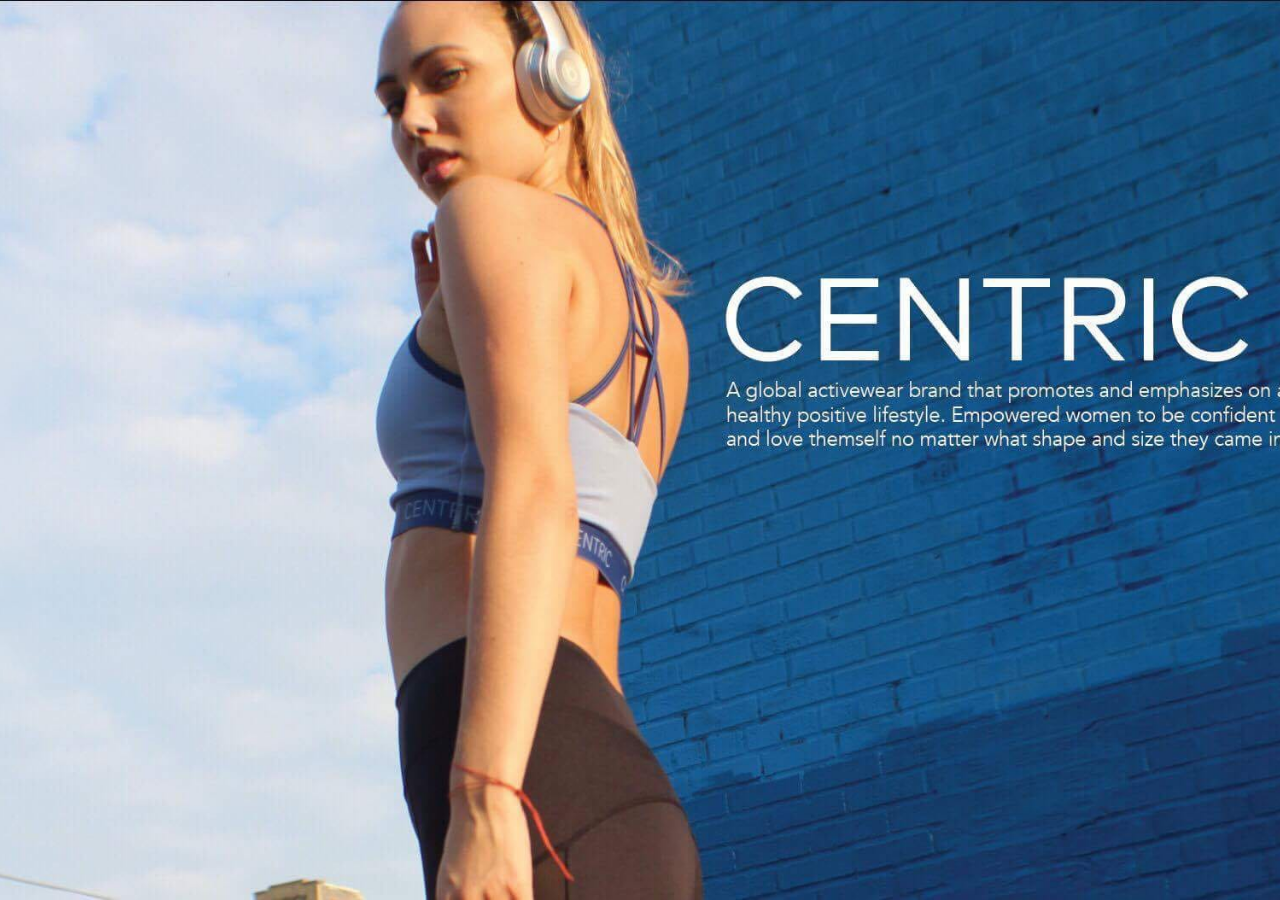
==== index.html @ 794f3bee "Initial commit, landing page done" ====
<!doctype html>
<html class="no-js" lang="">

<head>
  <meta charset="utf-8">
  <meta http-equiv="x-ua-compatible" content="ie=edge">
  <title>Centric Wear</title>
  <meta name="description" content="">
  <meta name="viewport" content="width=device-width, initial-scale=1, shrink-to-fit=no">

  <link rel="manifest" href="site.webmanifest">
  <link rel="apple-touch-icon" href="centric.jpg">
  <!-- Place favicon.ico in the root directory -->

  <link rel="stylesheet" href="css/normalize.css">
  <link rel="stylesheet" href="css/main.css">
</head>

<body>
<!--[if lte IE 9]>
<p class="browserupgrade">You are using an <strong>outdated</strong> browser. Please <a href="https://browsehappy.com/">upgrade
  your browser</a> to improve your experience and security.</p>
<![endif]-->

<div class="wrapper bg">
  <section class="main">
    <!--<article class="select-store">
      <select>
        <option value="volvo">Volvo</option>
        <option value="saab">Saab</option>
        <option value="mercedes">Mercedes</option>
        <option value="audi">Audi</option>
      </select>
    </article>-->
  </section>
</div>

<script src="js/vendor/modernizr-3.6.0.min.js" async></script>
<!--<script src="https://code.jquery.com/jquery-3.3.1.min.js"
        integrity="sha256-FgpCb/KJQlLNfOu91ta32o/NMZxltwRo8QtmkMRdAu8=" crossorigin="anonymous" async></script>
<script>window.jQuery || document.write('<script src="js/vendor/jquery-3.3.1.min.js" async><\/script>')</script>-->
<script src="js/plugins.js" defer></script>
<script src="js/main.js" defer></script>

<!-- Google Analytics: change UA-XXXXX-Y to be your site's ID. -->
<!--<script>
  window.ga = function () {
    ga.q.push(arguments)
  };
  ga.q = [];
  ga.l = +new Date;
  ga('create', 'UA-XXXXX-Y', 'auto');
  ga('send', 'pageview')
</script>
<script src="https://www.google-analytics.com/analytics.js" async defer></script>-->
</body>

</html>
---- css/main.css ----
/* ==========================================================================
   Base styles: opinionated defaults
   ========================================================================== */

html {
  color: #fff;
  font-size: 1em;
  line-height: 1.4;
}

/*
 * Remove text-shadow in selection highlight:
 * https://twitter.com/miketaylr/status/12228805301
 *
 * Vendor-prefixed and regular ::selection selectors cannot be combined:
 * https://stackoverflow.com/a/16982510/7133471
 *
 * Customize the background color to match your design.
 */

::-moz-selection {
  background: #b3d4fc;
  text-shadow: none;
}

::selection {
  background: #b3d4fc;
  text-shadow: none;
}

/*
 * A better looking default horizontal rule
 */

hr {
  border: 0;
  border-top: 1px solid #ccc;
  display: block;
  height: 1px;
  margin: 1em 0;
  padding: 0;
}

/*
 * Remove the gap between audio, canvas, iframes,
 * images, videos and the bottom of their containers:
 * https://github.com/h5bp/html5-boilerplate/issues/440
 */

audio,
canvas,
iframe,
img,
svg,
video {
  vertical-align: middle;
}

/*
 * Remove default fieldset styles.
 */

fieldset {
  border: 0;
  margin: 0;
  padding: 0;
}

/*
 * Allow only vertical resizing of textareas.
 */

textarea {
  resize: vertical;
}

/* ==========================================================================
   Browser Upgrade Prompt
   ========================================================================== */

.browserupgrade {
  background: #ccc;
  color: #000;
  margin: 0.2em 0;
  padding: 0.2em 0;
}

/* ==========================================================================
   Author's custom styles
   ========================================================================== */

body, html {
  height: 100vh;
  width: 100vw;
}

body {
  display: block;
}

.wrapper {
  min-height: 100vh;
}

.bg {
  background-image: url('../img/bg-home.jpg');
  background-position: center;
  background-repeat: no-repeat;
  background-size: cover;
  height: 100%;
}





/* ==========================================================================
   Helper classes
   ========================================================================== */

/*
 * Hide visually and from screen readers
 */

.hidden {
  display: none !important;
}

/*
 * Hide only visually, but have it available for screen readers:
 * https://snook.ca/archives/html_and_css/hiding-content-for-accessibility
 *
 * 1. For long content, line feeds are not interpreted as spaces and small width
 *    causes content to wrap 1 word per line:
 *    https://medium.com/@jessebeach/beware-smushed-off-screen-accessible-text-5952a4c2cbfe
 */

.visuallyhidden {
  border: 0;
  clip: rect(0 0 0 0);
  height: 1px;
  margin: -1px;
  overflow: hidden;
  padding: 0;
  position: absolute;
  white-space: nowrap; /* 1 */
  width: 1px;
}

/*
 * Extends the .visuallyhidden class to allow the element
 * to be focusable when navigated to via the keyboard:
 * https://www.drupal.org/node/897638
 */

.visuallyhidden.focusable:active,
.visuallyhidden.focusable:focus {
  clip: auto;
  height: auto;
  margin: 0;
  overflow: visible;
  position: static;
  white-space: inherit;
  width: auto;
}

/*
 * Hide visually and from screen readers, but maintain layout
 */

.invisible {
  visibility: hidden;
}

/*
 * Clearfix: contain floats
 *
 * For modern browsers
 * 1. The space content is one way to avoid an Opera bug when the
 *    `contenteditable` attribute is included anywhere else in the document.
 *    Otherwise it causes space to appear at the top and bottom of elements
 *    that receive the `clearfix` class.
 * 2. The use of `table` rather than `block` is only necessary if using
 *    `:before` to contain the top-margins of child elements.
 */

.clearfix:before,
.clearfix:after {
  content: " "; /* 1 */
  display: table; /* 2 */
}

.clearfix:after {
  clear: both;
}

/* ==========================================================================
   EXAMPLE Media Queries for Responsive Design.
   These examples override the primary ('mobile first') styles.
   Modify as content requires.
   ========================================================================== */

@media only screen and (min-width: 35em) {
  /* Style adjustments for viewports that meet the condition */
}

@media print,
(-webkit-min-device-pixel-ratio: 1.25),
(min-resolution: 1.25dppx),
(min-resolution: 120dpi) {
  /* Style adjustments for high resolution devices */
}

/* ==========================================================================
   Print styles.
   Inlined to avoid the additional HTTP request:
   https://www.phpied.com/delay-loading-your-print-css/
   ========================================================================== */

@media print {
  *,
  *:before,
  *:after {
    background: transparent !important;
    box-shadow: none !important;
    -webkit-box-shadow: none !important;
    color: #000 !important; /* Black prints faster */
    text-shadow: none !important;
  }

  a,
  a:visited {
    text-decoration: underline;
  }

  a[href]:after {
    content: " (" attr(href) ")";
  }

  abbr[title]:after {
    content: " (" attr(title) ")";
  }

  /*
   * Don't show links that are fragment identifiers,
   * or use the `javascript:` pseudo protocol
   */
  a[href^="#"]:after,
  a[href^="javascript:"]:after {
    content: "";
  }

  pre {
    white-space: pre-wrap !important;
  }

  pre,
  blockquote {
    border: 1px solid #999;
    page-break-inside: avoid;
  }

  /*
   * Printing Tables:
   * http://css-discuss.incutio.com/wiki/Printing_Tables
   */
  thead {
    display: table-header-group;
  }

  tr,
  img {
    page-break-inside: avoid;
  }

  p,
  h2,
  h3 {
    orphans: 3;
    widows: 3;
  }

  h2,
  h3 {
    page-break-after: avoid;
  }
}
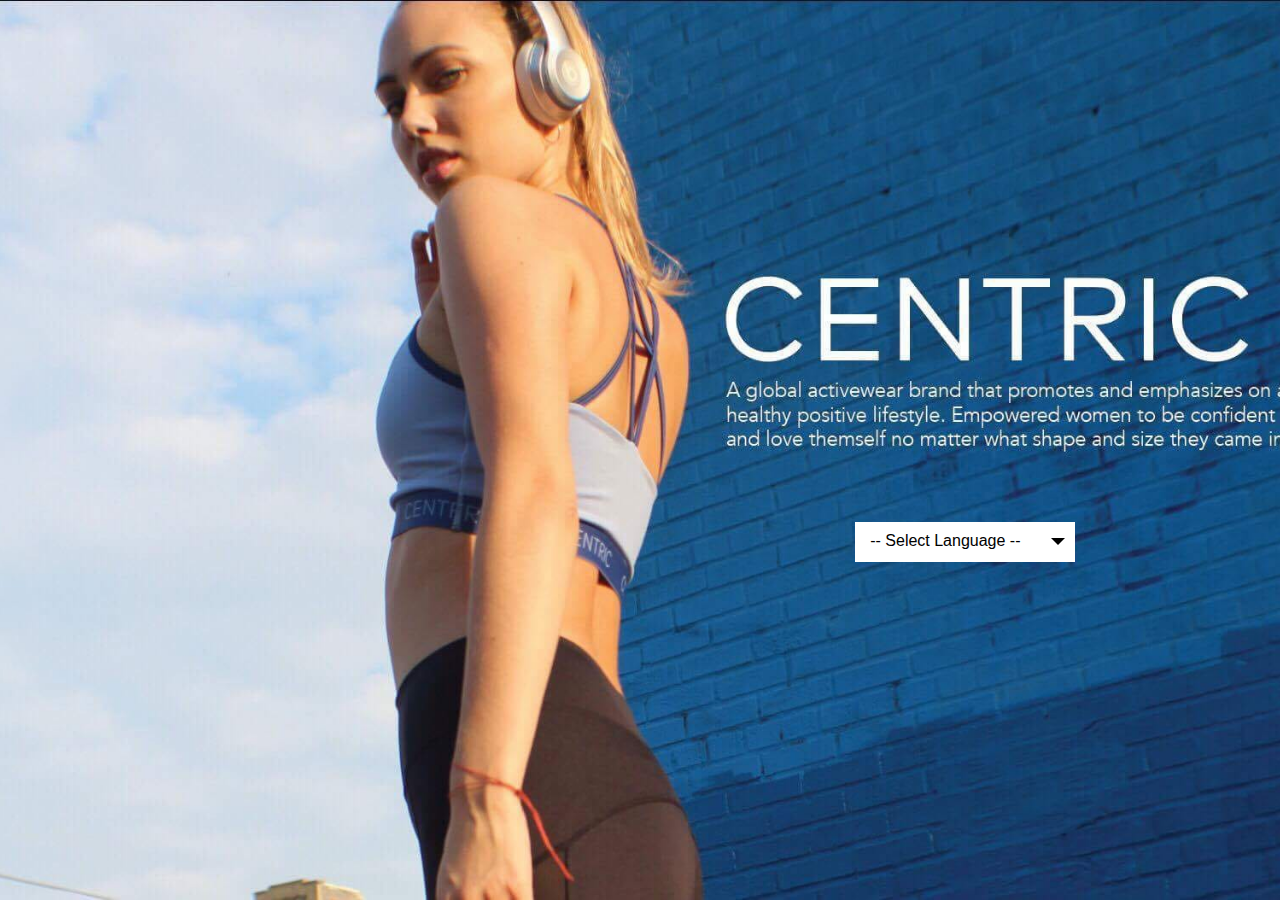
==== commit 4a790e27: "Adding language switcher functionality" ====
--- a/index.html
+++ b/index.html
@@ -24,21 +24,19 @@
 
 <div class="wrapper bg">
   <section class="main">
-    <!--<article class="select-store">
-      <select>
-        <option value="volvo">Volvo</option>
-        <option value="saab">Saab</option>
-        <option value="mercedes">Mercedes</option>
-        <option value="audi">Audi</option>
+    <article class="select-store">
+      <select id="store">
+        <option value="hide">-- Select Language --</option>
+        <option value="us">English</option>
+        <option value="vn">Tien Viet</option>
       </select>
-    </article>-->
+    </article>
   </section>
 </div>
 
 <script src="js/vendor/modernizr-3.6.0.min.js" async></script>
-<!--<script src="https://code.jquery.com/jquery-3.3.1.min.js"
-        integrity="sha256-FgpCb/KJQlLNfOu91ta32o/NMZxltwRo8QtmkMRdAu8=" crossorigin="anonymous" async></script>
-<script>window.jQuery || document.write('<script src="js/vendor/jquery-3.3.1.min.js" async><\/script>')</script>-->
+<script src="https://code.jquery.com/jquery-3.3.1.min.js" integrity="sha256-FgpCb/KJQlLNfOu91ta32o/NMZxltwRo8QtmkMRdAu8=" crossorigin="anonymous" ></script>
+<script>window.jQuery || document.write('<script src="js/vendor/jquery-3.3.1.min.js"><\/script>')</script>
 <script src="js/plugins.js" defer></script>
 <script src="js/main.js" defer></script>
 
--- a/css/main.css
+++ b/css/main.css
@@ -96,6 +96,7 @@
 
 body {
   display: block;
+  font-family: Arial, Sans Serif;
 }
 
 .wrapper {
@@ -112,6 +113,92 @@
 
 
 
+/* ==========================================================================
+   Custom Select
+   ========================================================================== */
+
+.select-store {
+  position: absolute;
+  top: 58%;
+  right: 16%;
+}
+
+.select-hidden {
+  display: none;
+  visibility: hidden;
+  padding-right: 10px;
+}
+.select {
+  cursor: pointer;
+  display: inline-block;
+  position: relative;
+  font-size: 16px;
+  color: #000;
+  width: 220px;
+  height: 40px;
+}
+.select-styled {
+  position: absolute;
+  top: 0;
+  right: 0;
+  bottom: 0;
+  left: 0;
+  background-color: #fff;
+  padding: 8px 15px;
+  -moz-transition: all 0.2s ease-in;
+  -o-transition: all 0.2s ease-in;
+  -webkit-transition: all 0.2s ease-in;
+  transition: all 0.2s ease-in;
+}
+.select-styled:after {
+  content: "";
+  width: 0;
+  height: 0;
+  border: 7px solid transparent;
+  border-color: #000 transparent transparent transparent;
+  position: absolute;
+  top: 16px;
+  right: 10px;
+}
+.select-styled:hover {
+  background-color: #eee;
+}
+.select-styled:active, .select-styled.active {
+  background-color: #eee;
+}
+.select-styled:active:after, .select-styled.active:after {
+  top: 9px;
+  border-color: transparent transparent #fff transparent;
+}
+.select-options {
+  display: none;
+  position: absolute;
+  top: 100%;
+  right: 0;
+  left: 0;
+  z-index: 999;
+  margin: 0;
+  padding: 0;
+  list-style: none;
+  background-color: #eee;
+}
+.select-options li {
+  margin: 0;
+  padding: 12px 0;
+  text-indent: 15px;
+  border-top: 1px solid #000;
+  -moz-transition: all 0.15s ease-in;
+  -o-transition: all 0.15s ease-in;
+  -webkit-transition: all 0.15s ease-in;
+  transition: all 0.15s ease-in;
+}
+.select-options li:hover {
+  color: #333;
+  background: #fff;
+}
+.select-options li[rel="hide"] {
+  display: none;
+}
 
 
 /* ==========================================================================
